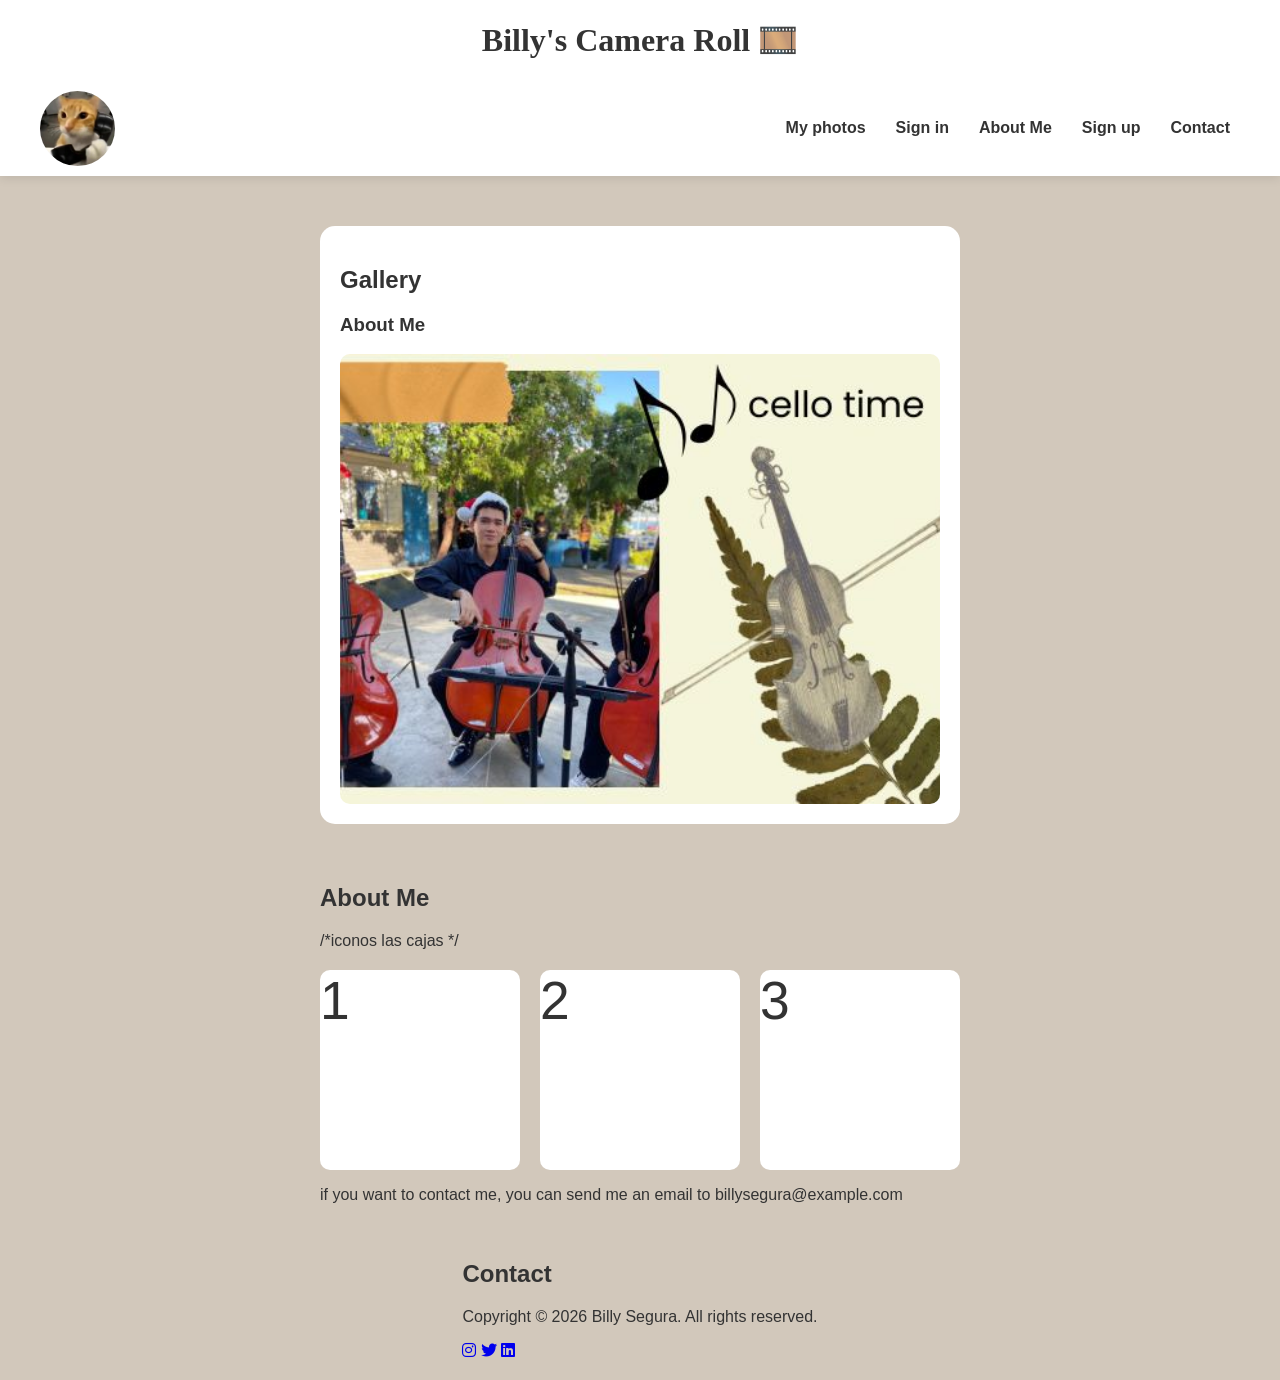
==== index.html @ 138881fb "Add files via upload" ====
<!DOCTYPE html>
<html lang="en">
<head>
    <meta charset="UTF-8">
    <meta name="viewport" content="width=device-width, initial-scale=1.0">
    <title>billy's camera roll</title>
    <link rel="stylesheet" href="css/style.css">
    <link rel="stylesheet" href="https://cdnjs.cloudflare.com/ajax/libs/font-awesome/6.0.0/css/all.min.css">
</head>
<body>
    <header>
       <div class="title"> <h1>Billy's Camera Roll 🎞️</h1> </div>
       <!--logo y los botones iniciales-->
    <nav>
        <img src="img/phonecat.jpg" alt="logo" class="logo">

    <ul>
        <li><a href="#My-photos">My photos</a></li>
        <li><a href="#Sign-in">Sign in</a></li>
        <li><a href="#About-me">About Me</a></li>
        <li><a href="#Sign-up">Sign up</a></li>
        <li><a href="#Contact">Contact</a></li>
    </ul>
</nav>
   </header>
   <main>
<!-- intento de hacer cajas -->
<section id="My-photos" class="my-photos-container">
    <h2>Gallery</h2>
    <div class="gallery">
        <div class="photo p1"></div>
        <div class="photo p2"></div>
        <div class="photo p3"></div>
        <div class="photo p4"></div>
        <div class="photo p5"></div>
        <div class="photo p6"></div>
    </div>

  <h3>About Me</h3>
  
  <div class="window"> 
    <div class="film-strip">
      <div class="photo p1"></div>
      <div class="photo p2"></div>
      <div class="photo p3"></div>
    </div>
  </div>
    
    
</section>

<!-- footer o contacto  -->

    <section id="About-me" class="card">
        <h2>About Me</h2>

        /*iconos las cajas */
    <i class="fa-sharp fa-thin fa-photo-film-music"></i>

        <div class="main-container">
        <div class="box">1</div>
        <div class="box">2</div>
        <div class="box">3</div>
        </div>
        <p>
            if you want to contact me, you can send me an email to billysegura@example.com
        </p>
        </section>

   </main>
    <footer>
        <section id="Contact">
            <h2>Contact</h2>
            
        <p>Copyright © 2026 Billy Segura. All rights reserved.</p>
        <div>
        <a href="#"><i class="fab fa-instagram"></i></a>
        <a href="#"><i class="fab fa-twitter"></i></a>
        <a href="#"><i class="fab fa-linkedin"></i></a>  
        </div>  
    </footer>
</body>
</html
---- css/style.css ----
body {
    background: #d2c8bb;
}
body {
    font-family: 'poppins', sans-serif;
    color: #333;
    margin: 0;
    padding: 0;
}

/*para que baje suaaaveee */

html {
  scroll-behavior: smooth;
}
/* para la parte del header, para que se quede fijo y tenga sombra */
header {
    background-color: #ffffff;
    box-shadow: 0 2px 10px rgba(0, 0, 0, 0.1);
    position: sticky; /*para que este quieto */
    top:0;
    z-index: 1000;
    width: 100%;
}

main {
    display: flex;
    flex-direction: column;
    justify-content: center;
    align-items: center;
    min-height: 100vh;
    gap: 40px;
}
.my-photos-container {
    background: #fff;     
    padding: 20px;
    border-radius: 15px;
    width: 600px; 
    font-family: sans-serif;
    justify-content: center;
    margin-top: 50px;
  }
/* lo puse con porcentajes para que cuando cambie el tamaño de la ventana se adapte a ella */
  .window {
    width: 100%;
    height: 450px; 
    overflow: hidden; 
    border-radius: 10px;
  }
 /* este es para hacer el efecto de carrusel de la imagen */
  .film-strip {
    display: flex;
    width: 300%; 
    height: 100%;
    transition: transform 5s ease-in-out; 
  }

  .photo {
    width: 33.333%; 
    height: 100%;
    background-size : cover;
    background-position : center; 
}
  

  .p1 { background-image: url('../img/Poppins.jpg'); }
  .p2 { background-image: url('../img/Poppins-1.jpg'); }
  .p3 { background-image: url('../img/Poppins-2.jpg'); }

 /* el hover para que se mueva el carrusel */
  .my-photos-container:hover .film-strip {
    transform: translateX(-66.66%);
  }

.logo {         
  width: 75px;
  height: 75px  ;
  border-radius: 50%;
}

nav {
  display: flex;
  justify-content : space-between;
  align-items: center;
  padding: 10px 20px;
  max-width: 1200px;
  margin: 0 auto;
}

nav ul {
  display: flex;
 list-style: none;
  margin: 0;
  padding: 0 ;
  gap: 20px;
}

nav img{
    display :block;
    width: auto;
}

nav ul li {
  display: inline-block;
  list-style: none;
  margin-right: 10px;
  
}
nav ul li a {
  text-decoration: none;
  color: #333;
  font-weight: bold;
  
}
nav ul li a:hover {
    text-decoration: underline;
  color: #555;
}
.content {
   margin-top: 10%;
   max-width: 600px;
}
footer {
    display: flex;
    justify-content: center;
    align-items: center;
    padding: 20px;
}
foter a {
   margin-left: 15px;
}
.title {
    display : flex;
    justify-content: center; 
    font-family: prata, serif;  

}

/*cajas para la info de about me */
.box {
    height: 200px;
    width: 200px;
    background-color: #ffffff;
    border-radius: 10px;
    font-size: 40pt;
}

.main-container {
    display: flex;
    flex-direction: row;
    justify-content: center;
    align-items: center;
    gap: 20px;
    margin-top: 20px;
}
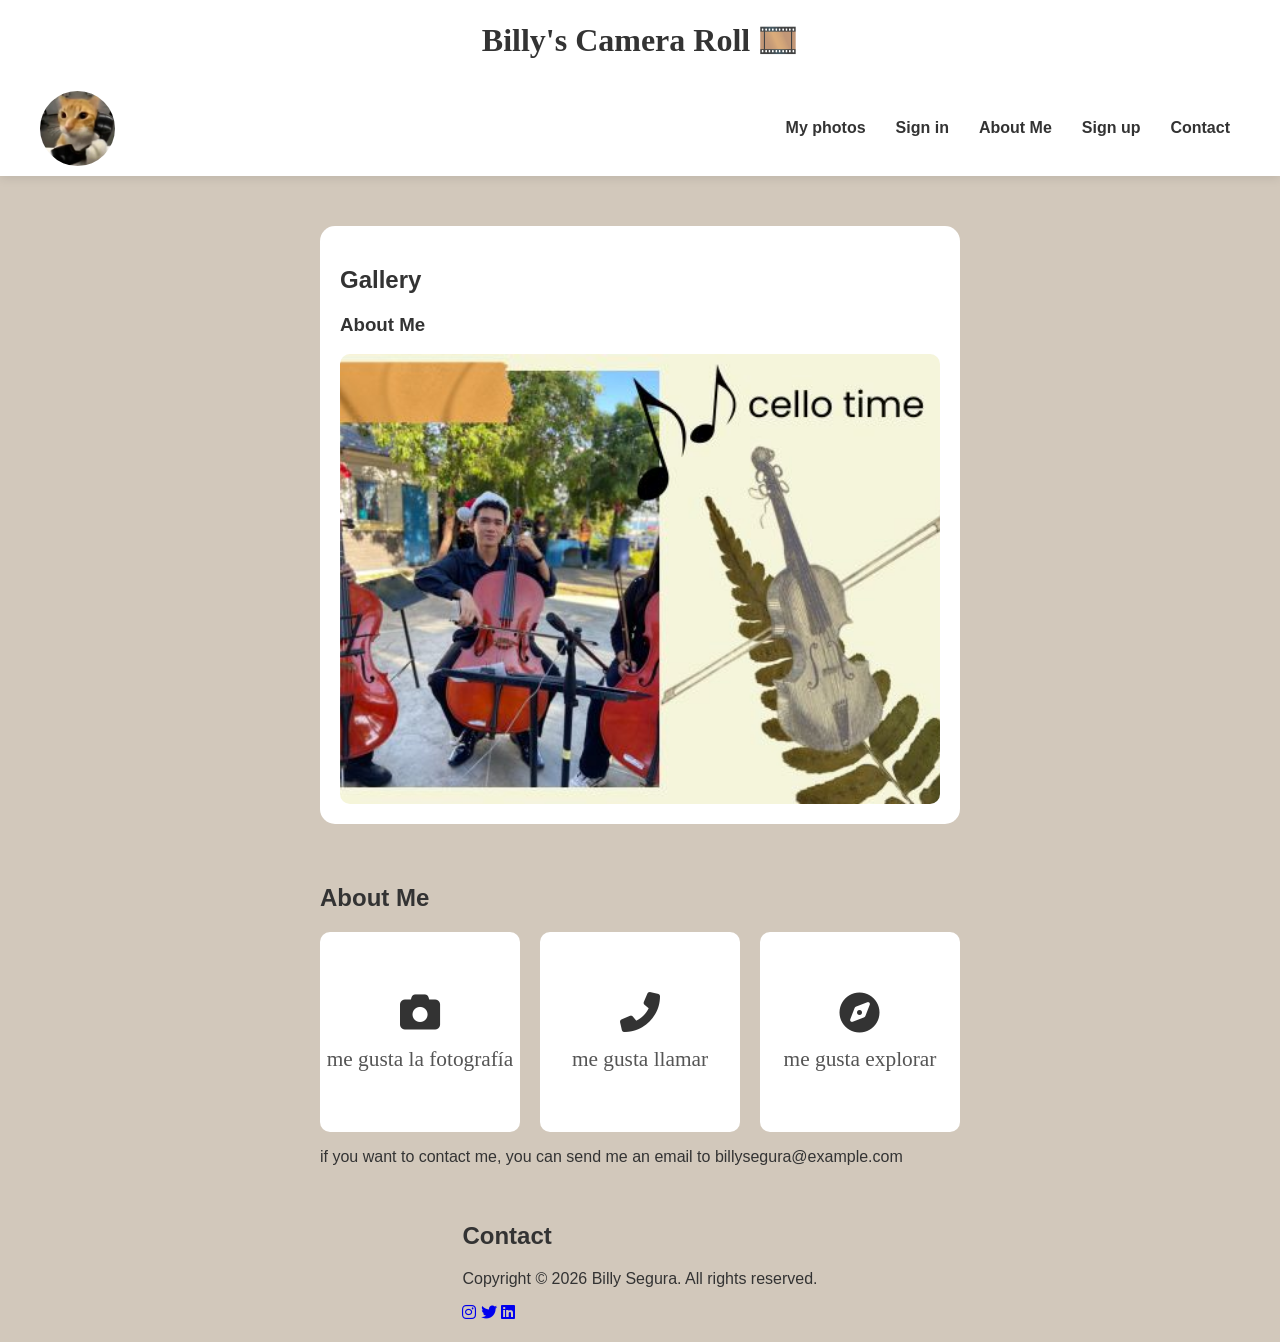
==== commit 7686a335: "Actualizando el archivo HTML y estilos" ====
--- a/index.html
+++ b/index.html
@@ -1,83 +1,93 @@
-<!DOCTYPE html>
-<html lang="en">
-<head>
-    <meta charset="UTF-8">
-    <meta name="viewport" content="width=device-width, initial-scale=1.0">
-    <title>billy's camera roll</title>
-    <link rel="stylesheet" href="css/style.css">
-    <link rel="stylesheet" href="https://cdnjs.cloudflare.com/ajax/libs/font-awesome/6.0.0/css/all.min.css">
-</head>
-<body>
-    <header>
-       <div class="title"> <h1>Billy's Camera Roll 🎞️</h1> </div>
-       <!--logo y los botones iniciales-->
-    <nav>
-        <img src="img/phonecat.jpg" alt="logo" class="logo">
-
-    <ul>
-        <li><a href="#My-photos">My photos</a></li>
-        <li><a href="#Sign-in">Sign in</a></li>
-        <li><a href="#About-me">About Me</a></li>
-        <li><a href="#Sign-up">Sign up</a></li>
-        <li><a href="#Contact">Contact</a></li>
-    </ul>
-</nav>
-   </header>
-   <main>
-<!-- intento de hacer cajas -->
-<section id="My-photos" class="my-photos-container">
-    <h2>Gallery</h2>
-    <div class="gallery">
-        <div class="photo p1"></div>
-        <div class="photo p2"></div>
-        <div class="photo p3"></div>
-        <div class="photo p4"></div>
-        <div class="photo p5"></div>
-        <div class="photo p6"></div>
-    </div>
-
-  <h3>About Me</h3>
-  
-  <div class="window"> 
-    <div class="film-strip">
-      <div class="photo p1"></div>
-      <div class="photo p2"></div>
-      <div class="photo p3"></div>
-    </div>
-  </div>
-    
-    
-</section>
-
-<!-- footer o contacto  -->
-
-    <section id="About-me" class="card">
-        <h2>About Me</h2>
-
-        /*iconos las cajas */
-    <i class="fa-sharp fa-thin fa-photo-film-music"></i>
-
-        <div class="main-container">
-        <div class="box">1</div>
-        <div class="box">2</div>
-        <div class="box">3</div>
-        </div>
-        <p>
-            if you want to contact me, you can send me an email to billysegura@example.com
-        </p>
-        </section>
-
-   </main>
-    <footer>
-        <section id="Contact">
-            <h2>Contact</h2>
-            
-        <p>Copyright © 2026 Billy Segura. All rights reserved.</p>
-        <div>
-        <a href="#"><i class="fab fa-instagram"></i></a>
-        <a href="#"><i class="fab fa-twitter"></i></a>
-        <a href="#"><i class="fab fa-linkedin"></i></a>  
-        </div>  
-    </footer>
-</body>
+<!DOCTYPE html>
+<html lang="en">
+<head>
+    <meta charset="UTF-8">
+    <meta name="viewport" content="width=device-width, initial-scale=1.0">
+    <title>billy's camera roll</title>
+    <link rel="stylesheet" href="css/style.css">
+    <link rel="stylesheet" href="https://cdnjs.cloudflare.com/ajax/libs/font-awesome/6.0.0/css/all.min.css">
+</head>
+<body>
+    <header>
+       <div class="title"> <h1>Billy's Camera Roll 🎞️</h1> </div>
+       <!--logo y los botones iniciales-->
+    <nav>
+        <img src="img/phonecat.jpg" alt="logo" class="logo">
+
+    <ul>
+        <li><a href="#My-photos">My photos</a></li>
+        <li><a href="#Sign-in">Sign in</a></li>
+        <li><a href="#About-me">About Me</a></li>
+        <li><a href="#Sign-up">Sign up</a></li>
+        <li><a href="#Contact">Contact</a></li>
+    </ul>
+</nav>
+   </header>
+   <main>
+<!-- intento de hacer cajas -->
+<section id="My-photos" class="my-photos-container">
+    <h2>Gallery</h2>
+    <div class="gallery">
+        <div class="photo p1"></div>
+        <div class="photo p2"></div>
+        <div class="photo p3"></div>
+        <div class="photo p4"></div>
+        <div class="photo p5"></div>
+        <div class="photo p6"></div>
+    </div>
+
+  <h3>About Me</h3>
+  
+  <div class="window"> 
+    <div class="film-strip">
+      <div class="photo p1"></div>
+      <div class="photo p2"></div>
+      <div class="photo p3"></div>
+    </div>
+  </div>
+    
+    
+</section>
+
+<!-- footer o contacto  -->
+
+    <section id="About-me" class="card">
+        <h2>About Me</h2>
+
+       <!-- iconos dentro de las cajas -->
+   
+
+        <div class="main-container">
+        <div class="box">
+             <i class="fas fa-camera"></i>
+             <p> me gusta la fotografía </p>
+        </div>
+        
+        <div class="box">
+            <i class="fas fa-phone-flip"></i>
+            <p> me gusta llamar </p>    
+        </div>
+        <div class="box">
+            <i class="fas fa-compass"></i>
+            <p>me gusta explorar </p>
+        </div>
+        </div>
+        <p>
+            if you want to contact me, you can send me an email to billysegura@example.com
+        </p>
+        </section>
+
+   </main>
+    <footer>
+        <section id="Contact">
+            <h2>Contact</h2>
+            
+        <p>Copyright © 2026 Billy Segura. All rights reserved.</p>
+        <div>
+        <a href="#"><i class="fab fa-instagram"></i></a>
+        <a href="#"><i class="fab fa-twitter"></i></a>
+        <a href="#"><i class="fab fa-linkedin"></i></a>  
+        </div>  
+    </footer>
+</body>
 </html
--- a/css/style.css
+++ b/css/style.css
@@ -142,17 +142,39 @@
     width: 200px;
     background-color: #ffffff;
     border-radius: 10px;
-    font-size: 40pt;
+    display: flex;
+    flex-direction: column;
+    justify-content: center;
+    align-items: center;
+    gap: 15px;
+}
+
+.box i {
+    font-size: 40px;
+    color: #333;
+}
+
+.box p {
+   margin: 0;
+   font-size: 16pt;
+   color: #555;
+font-family: prata, serif;
 }
 
 .main-container {
     display: flex;
     flex-direction: row;
-    justify-content: center;
-    align-items: center;
+    justify-content: space-between;
     gap: 20px;
     margin-top: 20px;
+   
+}
+
+.fa-camera {
+    color: brown;
 }
 
 
 
+
+
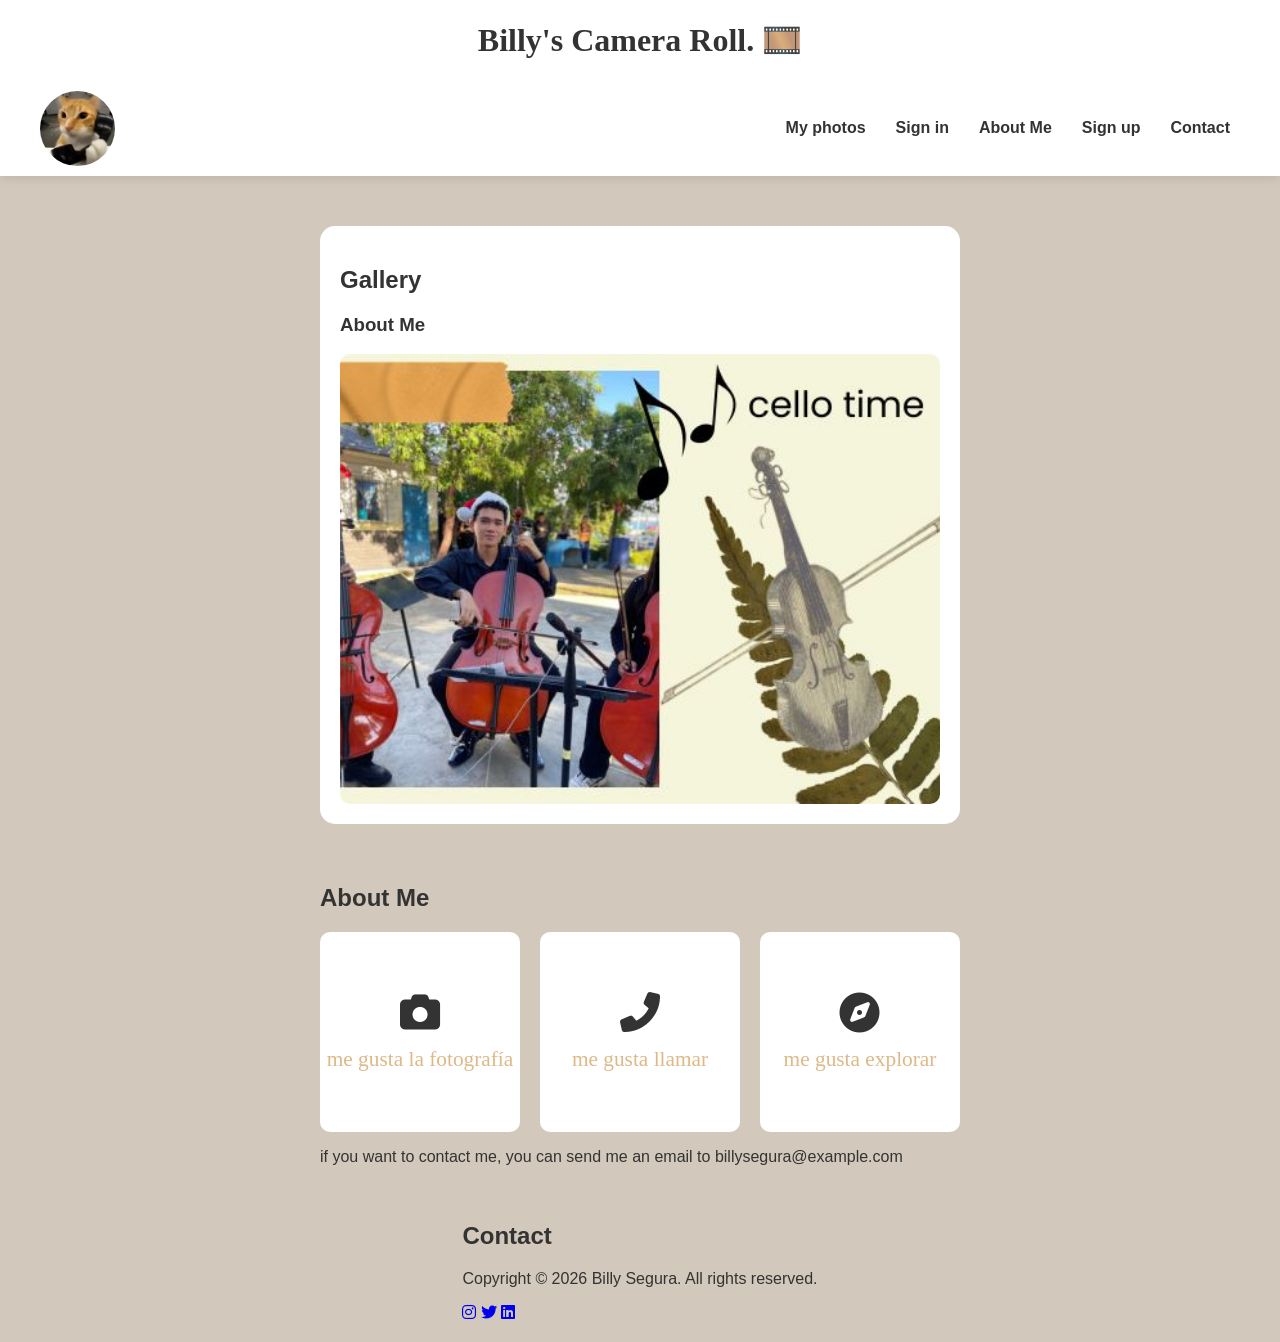
==== commit dac5d680: "el de html" ====
--- a/index.html
+++ b/index.html
@@ -9,7 +9,7 @@
 </head>
 <body>
     <header>
-       <div class="title"> <h1>Billy's Camera Roll 🎞️</h1> </div>
+       <div class="title"> <h1>Billy's Camera Roll. 🎞️</h1> </div>
        <!--logo y los botones iniciales-->
     <nav>
         <img src="img/phonecat.jpg" alt="logo" class="logo">
--- a/css/style.css
+++ b/css/style.css
@@ -157,7 +157,7 @@
 .box p {
    margin: 0;
    font-size: 16pt;
-   color: #555;
+   color: burlywood;
 font-family: prata, serif;
 }
 
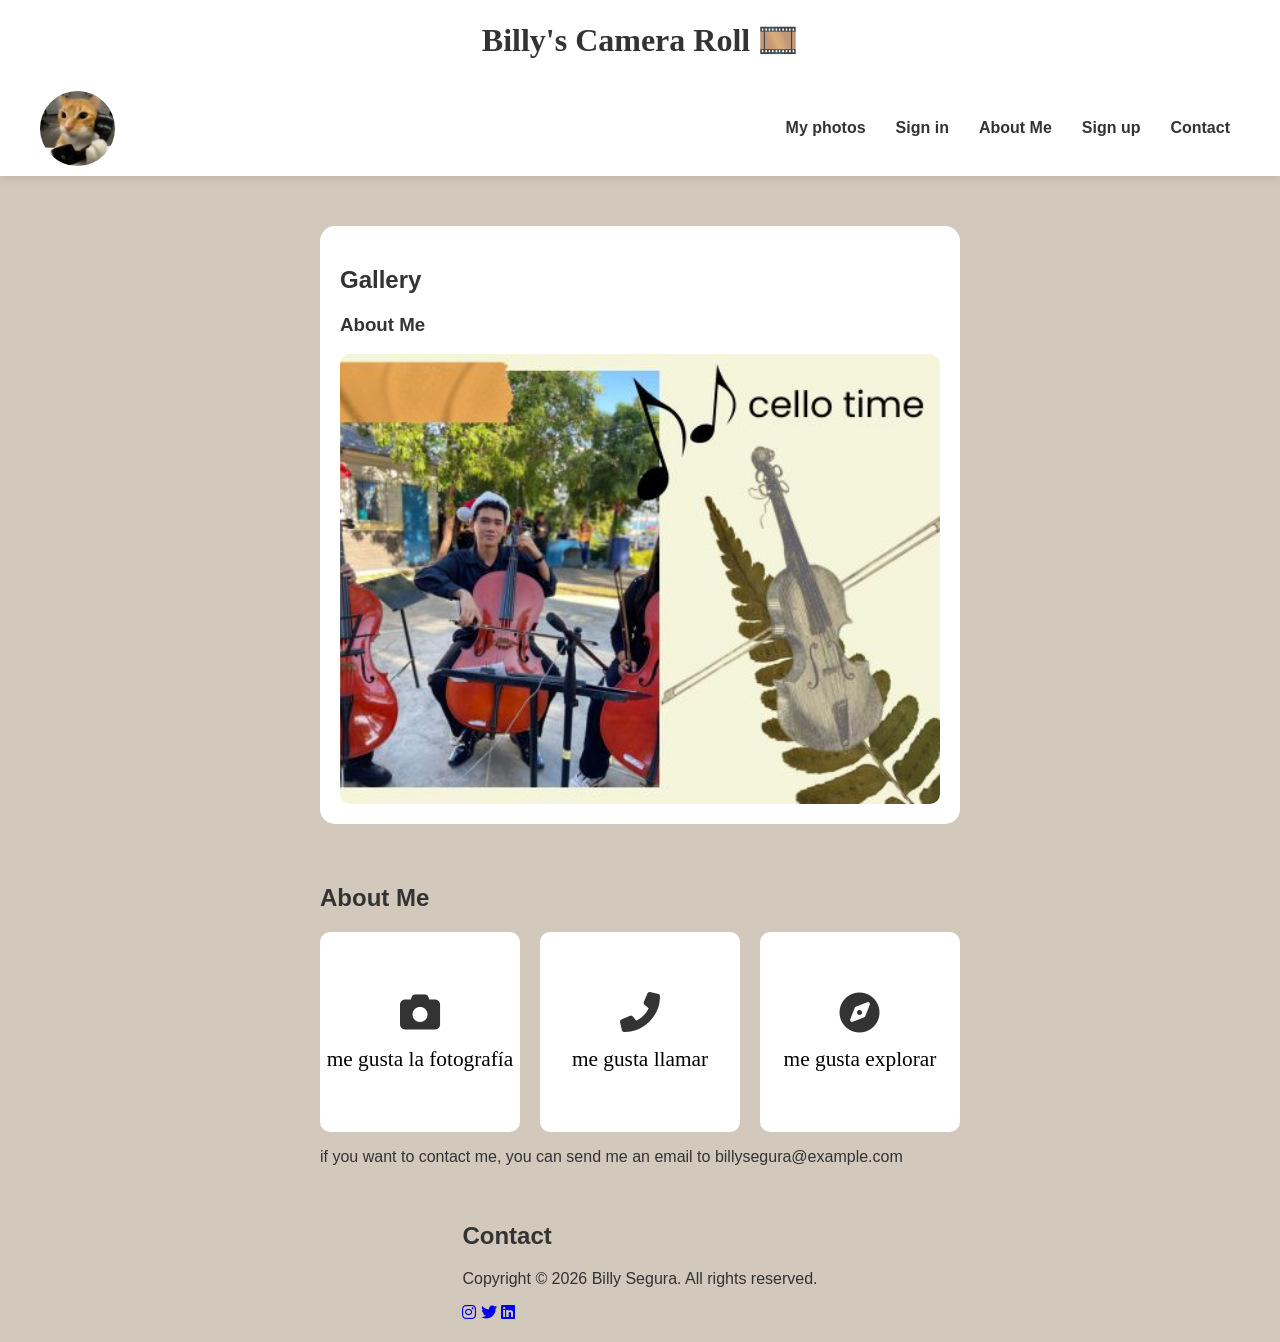
==== commit 6a79dd8a: "se supone que cambia" ====
--- a/index.html
+++ b/index.html
@@ -9,7 +9,7 @@
 </head>
 <body>
     <header>
-       <div class="title"> <h1>Billy's Camera Roll. 🎞️</h1> </div>
+       <div class="title"> <h1>Billy's Camera Roll 🎞️</h1> </div>
        <!--logo y los botones iniciales-->
     <nav>
         <img src="img/phonecat.jpg" alt="logo" class="logo">
--- a/css/style.css
+++ b/css/style.css
@@ -157,7 +157,7 @@
 .box p {
    margin: 0;
    font-size: 16pt;
-   color: burlywood;
+   color: rgb(2, 2, 2);
 font-family: prata, serif;
 }
 
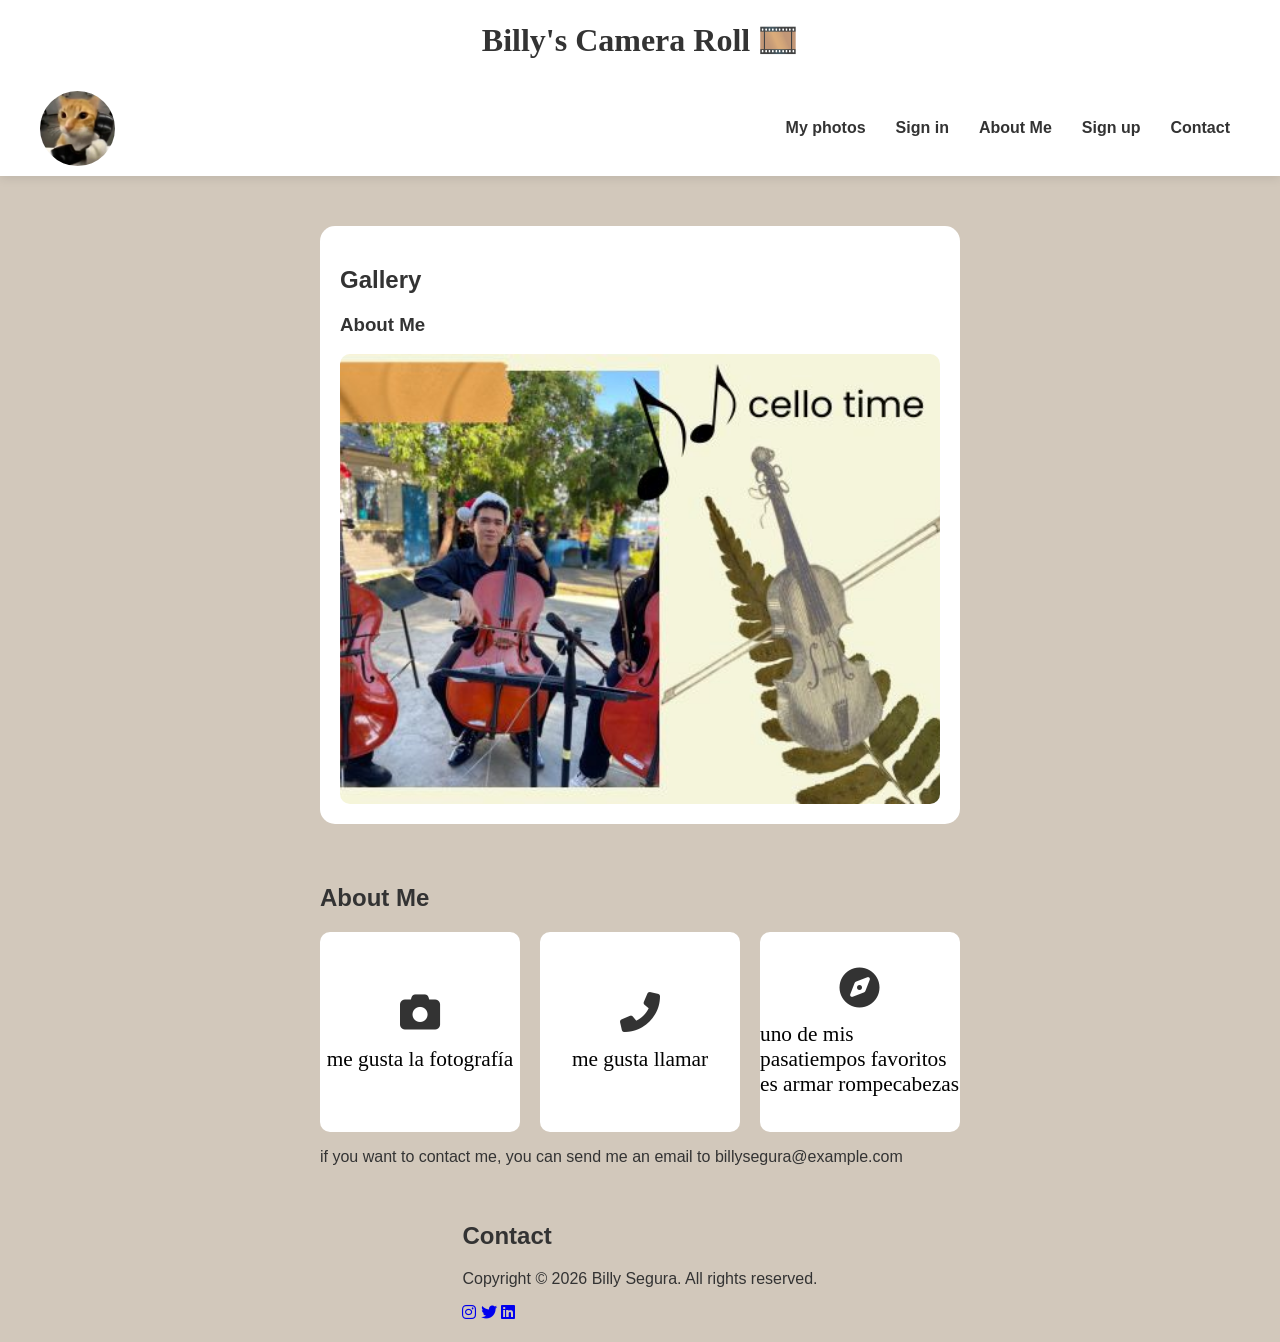
==== commit 860d5a88: "compass message" ====
--- a/index.html
+++ b/index.html
@@ -69,7 +69,7 @@
         </div>
         <div class="box">
             <i class="fas fa-compass"></i>
-            <p>me gusta explorar </p>
+            <p>uno de mis pasatiempos favoritos es armar rompecabezas </p>
         </div>
         </div>
         <p>
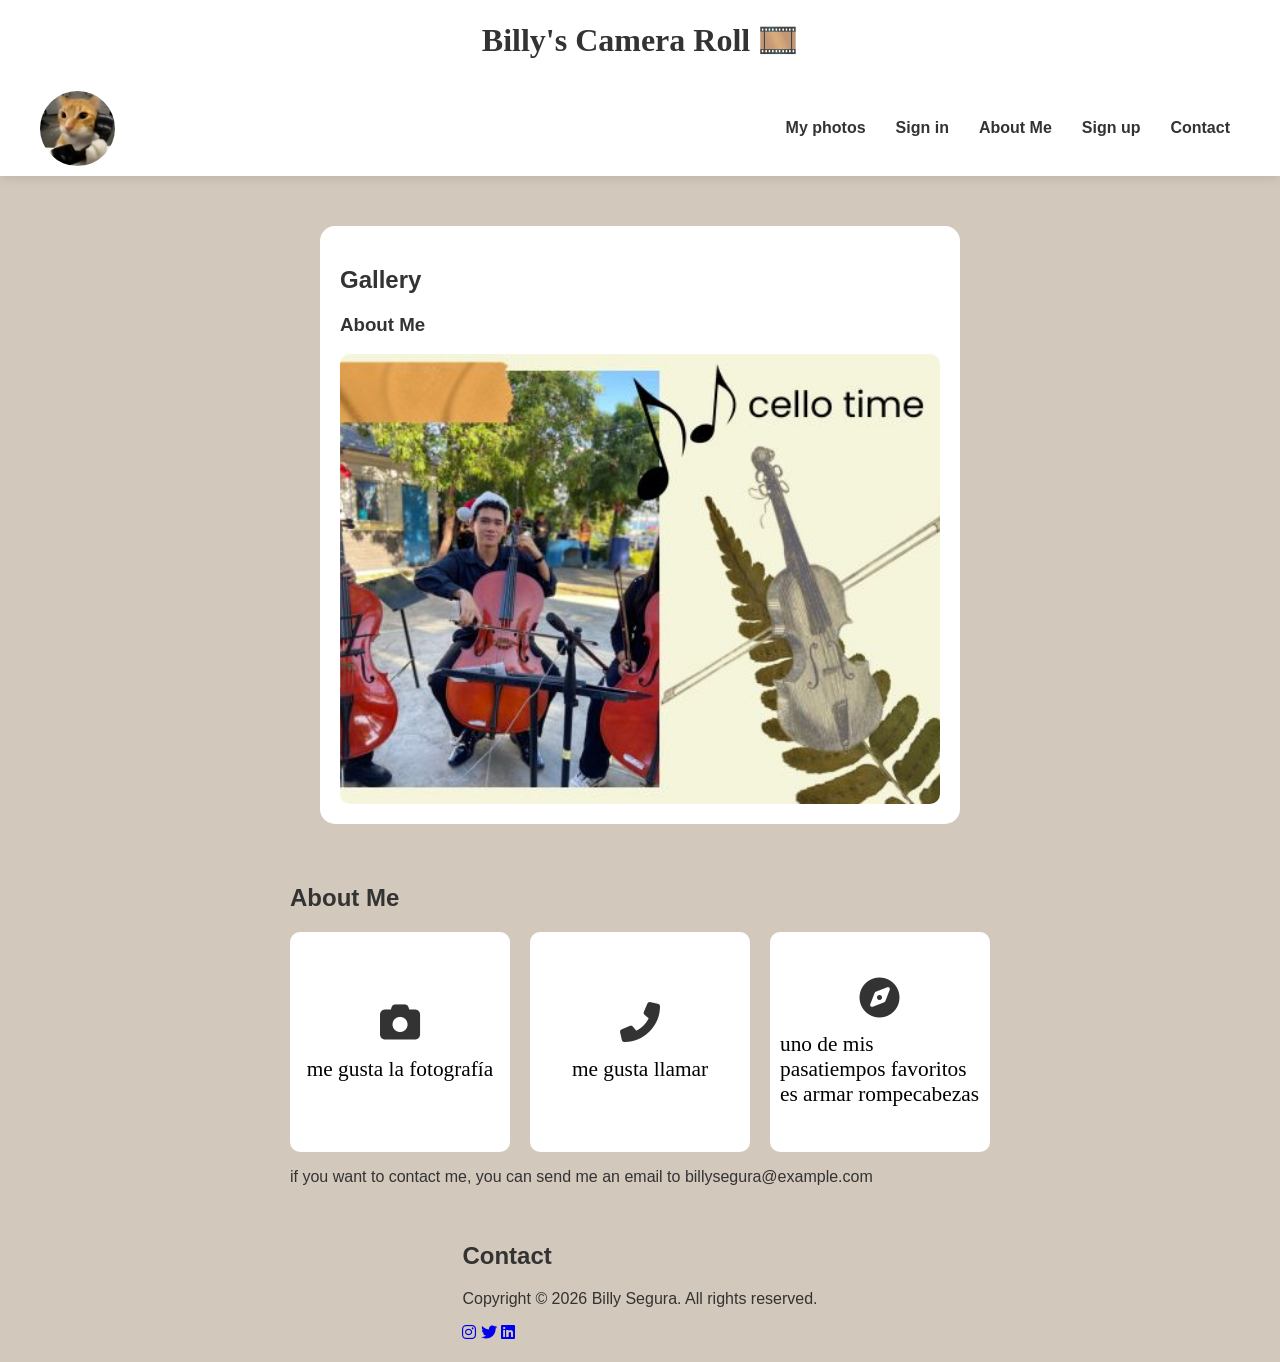
==== commit 85134f31: "social media added" ====
--- a/index.html
+++ b/index.html
@@ -84,7 +84,7 @@
             
         <p>Copyright © 2026 Billy Segura. All rights reserved.</p>
         <div>
-        <a href="#"><i class="fab fa-instagram"></i></a>
+        <a href="https://www.instagram.com/so.billyyy/" target="_blank"><i class="fab fa-instagram"></i></a>
         <a href="#"><i class="fab fa-twitter"></i></a>
         <a href="#"><i class="fab fa-linkedin"></i></a>  
         </div>  
--- a/css/style.css
+++ b/css/style.css
@@ -147,6 +147,7 @@
     justify-content: center;
     align-items: center;
     gap: 15px;
+    padding: 10px;
 }
 
 .box i {
@@ -159,6 +160,7 @@
    font-size: 16pt;
    color: rgb(2, 2, 2);
 font-family: prata, serif;
+justify-content: center;
 }
 
 .main-container {
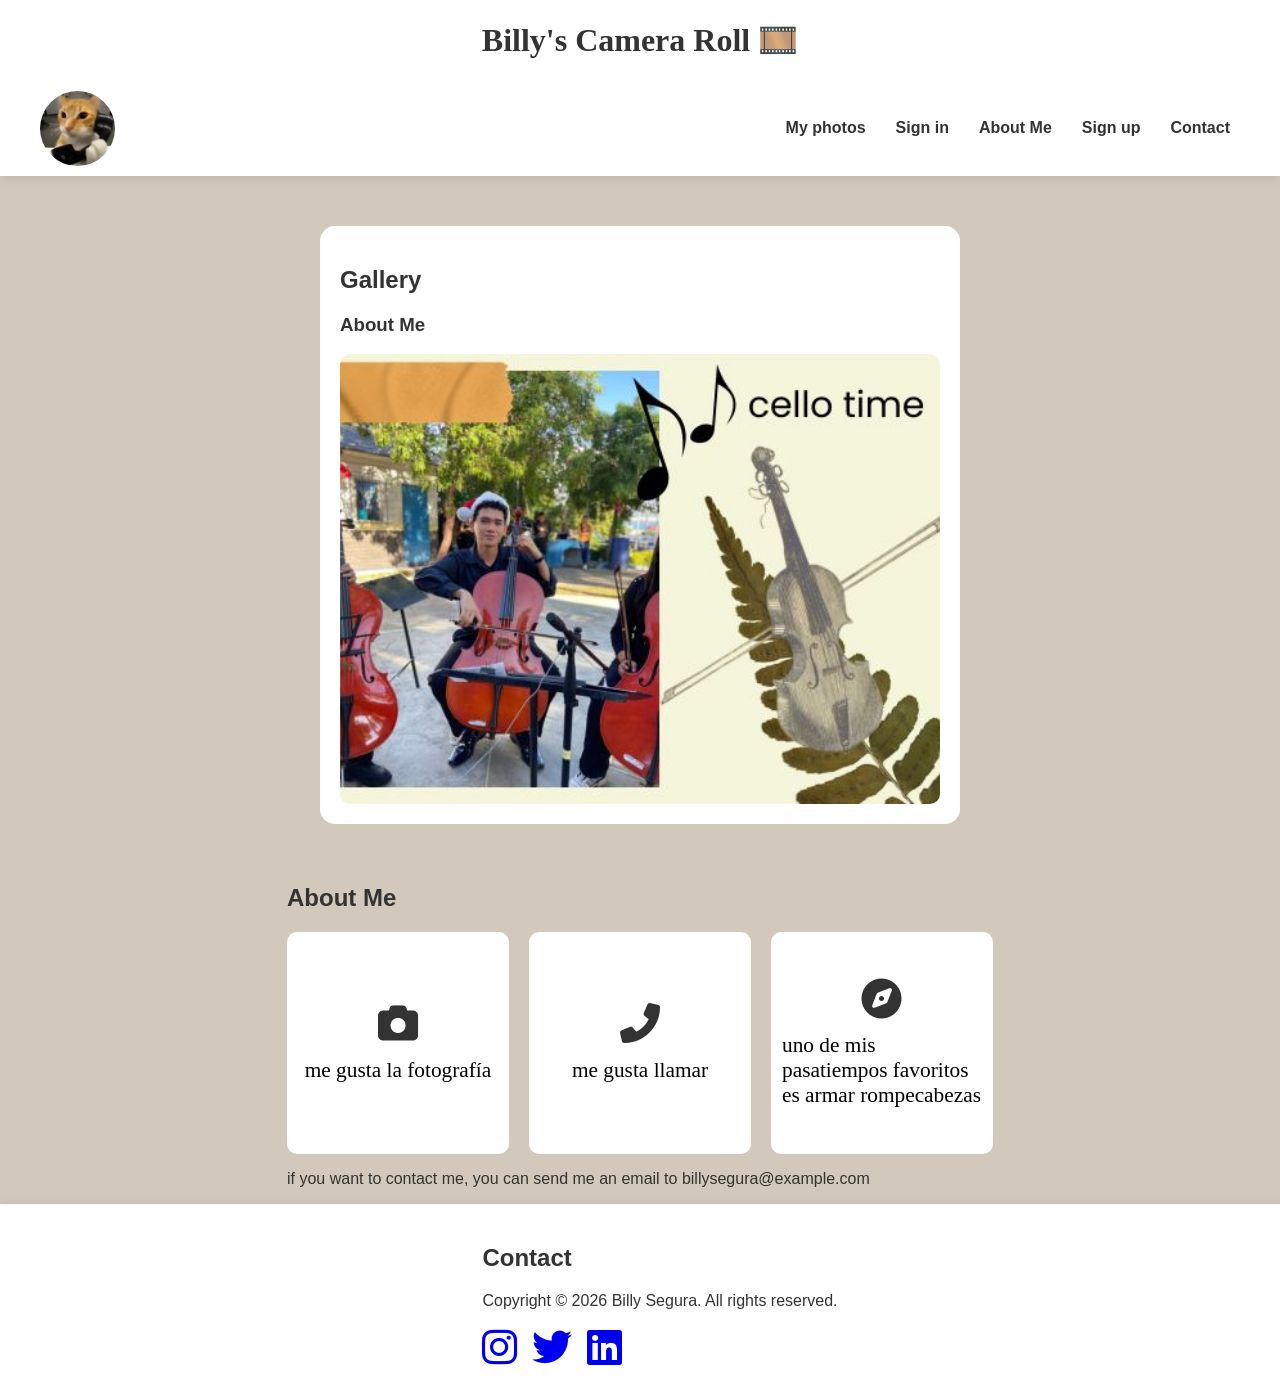
==== commit 6ddc9f9e: "adding changes" ====
--- a/index.html
+++ b/index.html
@@ -16,9 +16,9 @@
 
     <ul>
         <li><a href="#My-photos">My photos</a></li>
-        <li><a href="#Sign-in">Sign in</a></li>
+        <li><a href="signin.html" target="_blank">Sign in</a></li>
         <li><a href="#About-me">About Me</a></li>
-        <li><a href="#Sign-up">Sign up</a></li>
+        <li><a href="signup.html" target="_blank">Sign up</a></li>
         <li><a href="#Contact">Contact</a></li>
     </ul>
 </nav>
@@ -83,7 +83,7 @@
             <h2>Contact</h2>
             
         <p>Copyright © 2026 Billy Segura. All rights reserved.</p>
-        <div>
+        <div class="social-icons">
         <a href="https://www.instagram.com/so.billyyy/" target="_blank"><i class="fab fa-instagram"></i></a>
         <a href="#"><i class="fab fa-twitter"></i></a>
         <a href="#"><i class="fab fa-linkedin"></i></a>  
--- a/css/style.css
+++ b/css/style.css
@@ -147,7 +147,7 @@
     justify-content: center;
     align-items: center;
     gap: 15px;
-    padding: 10px;
+    padding: 11px;
 }
 
 .box i {
@@ -160,7 +160,6 @@
    font-size: 16pt;
    color: rgb(2, 2, 2);
 font-family: prata, serif;
-justify-content: center;
 }
 
 .main-container {
@@ -176,7 +175,18 @@
     color: brown;
 }
 
+footer {
+    background-color: #ffffff;
+    box-shadow: 0 2px 10px rgba(0, 0, 0, 0.1);
+    position: sticky; /*para que este quieto */
+    top:0;
+    z-index: 1000;
+    width: 100%;
 
-
-
-
+}
+.social-icons {
+    display: flex;
+    gap: 15px;
+    margin-top: 10px;
+    font-size: 30pt;
+}
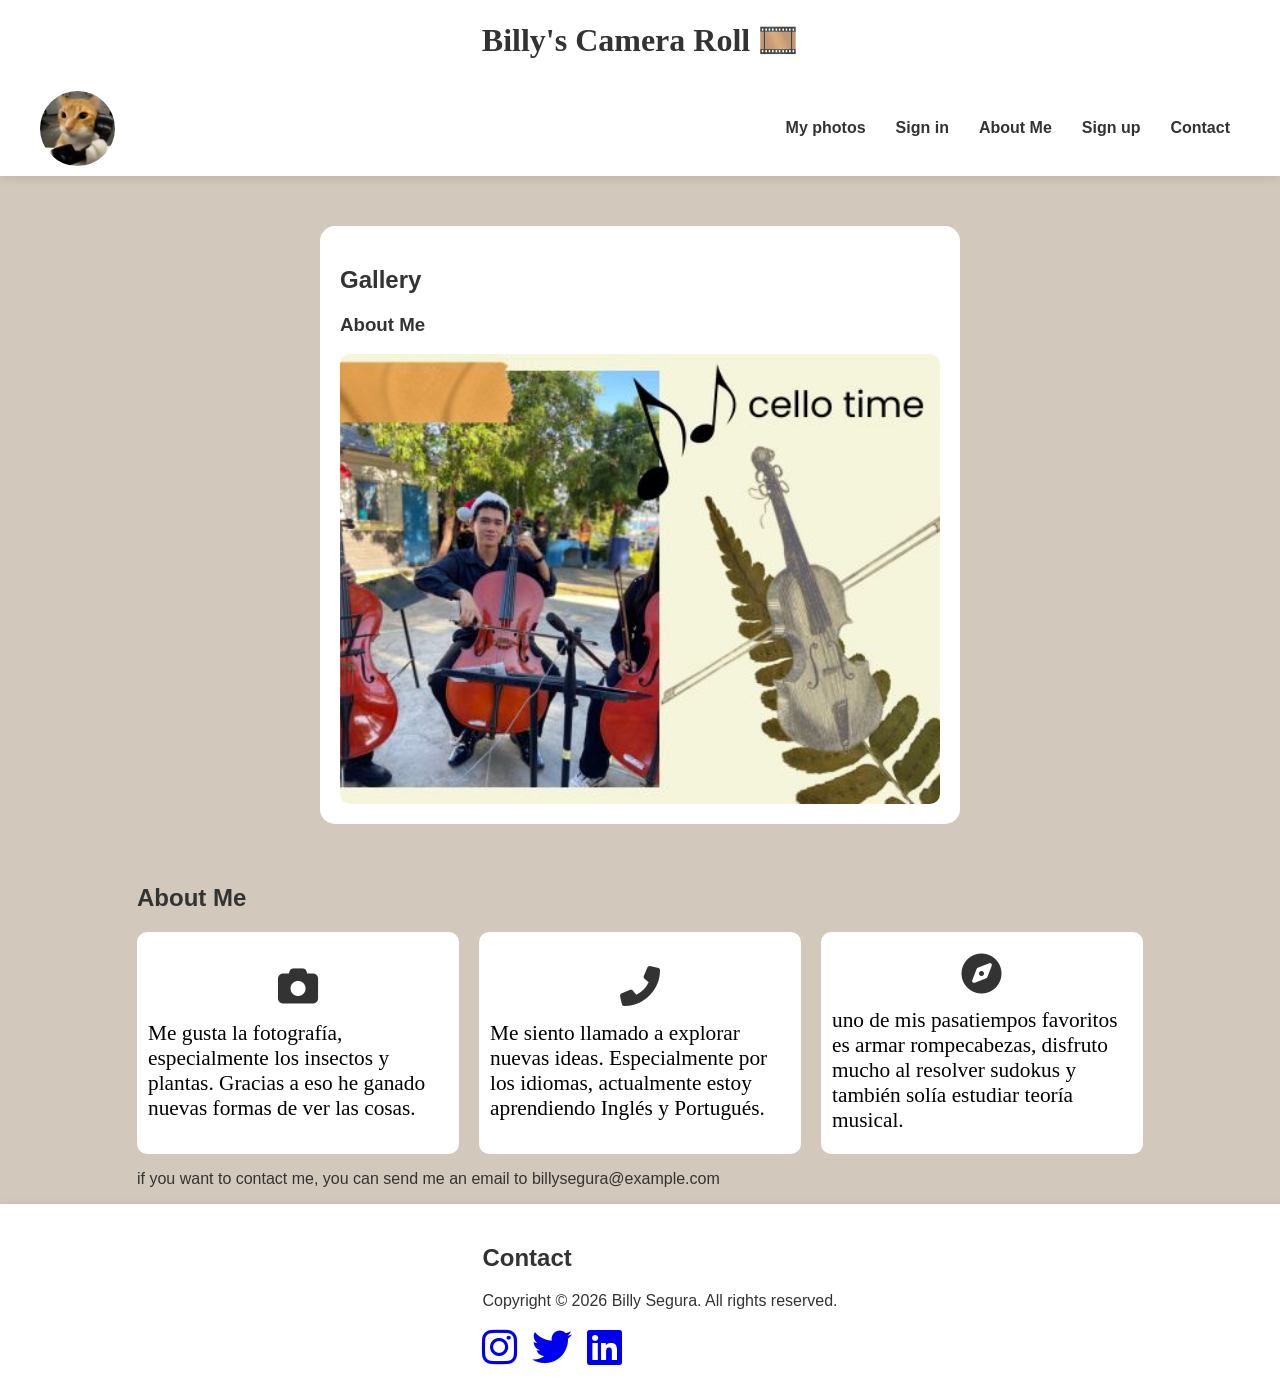
==== commit 8a693c2b: "nuevo texto" ====
--- a/index.html
+++ b/index.html
@@ -60,16 +60,16 @@
         <div class="main-container">
         <div class="box">
              <i class="fas fa-camera"></i>
-             <p> me gusta la fotografía </p>
+             <p> Me gusta la fotografía, especialmente los insectos y plantas. Gracias a eso he ganado nuevas formas de ver las cosas. </p>
         </div>
         
         <div class="box">
             <i class="fas fa-phone-flip"></i>
-            <p> me gusta llamar </p>    
+            <p> Me siento llamado a explorar nuevas ideas. Especialmente por los idiomas, actualmente estoy aprendiendo Inglés y Portugués. </p>    
         </div>
         <div class="box">
             <i class="fas fa-compass"></i>
-            <p>uno de mis pasatiempos favoritos es armar rompecabezas </p>
+            <p>uno de mis pasatiempos favoritos es armar rompecabezas, disfruto mucho al resolver sudokus y también solía estudiar teoría musical. </p>
         </div>
         </div>
         <p>
--- a/css/style.css
+++ b/css/style.css
@@ -139,7 +139,7 @@
 /*cajas para la info de about me */
 .box {
     height: 200px;
-    width: 200px;
+    width: 300px;
     background-color: #ffffff;
     border-radius: 10px;
     display: flex;
